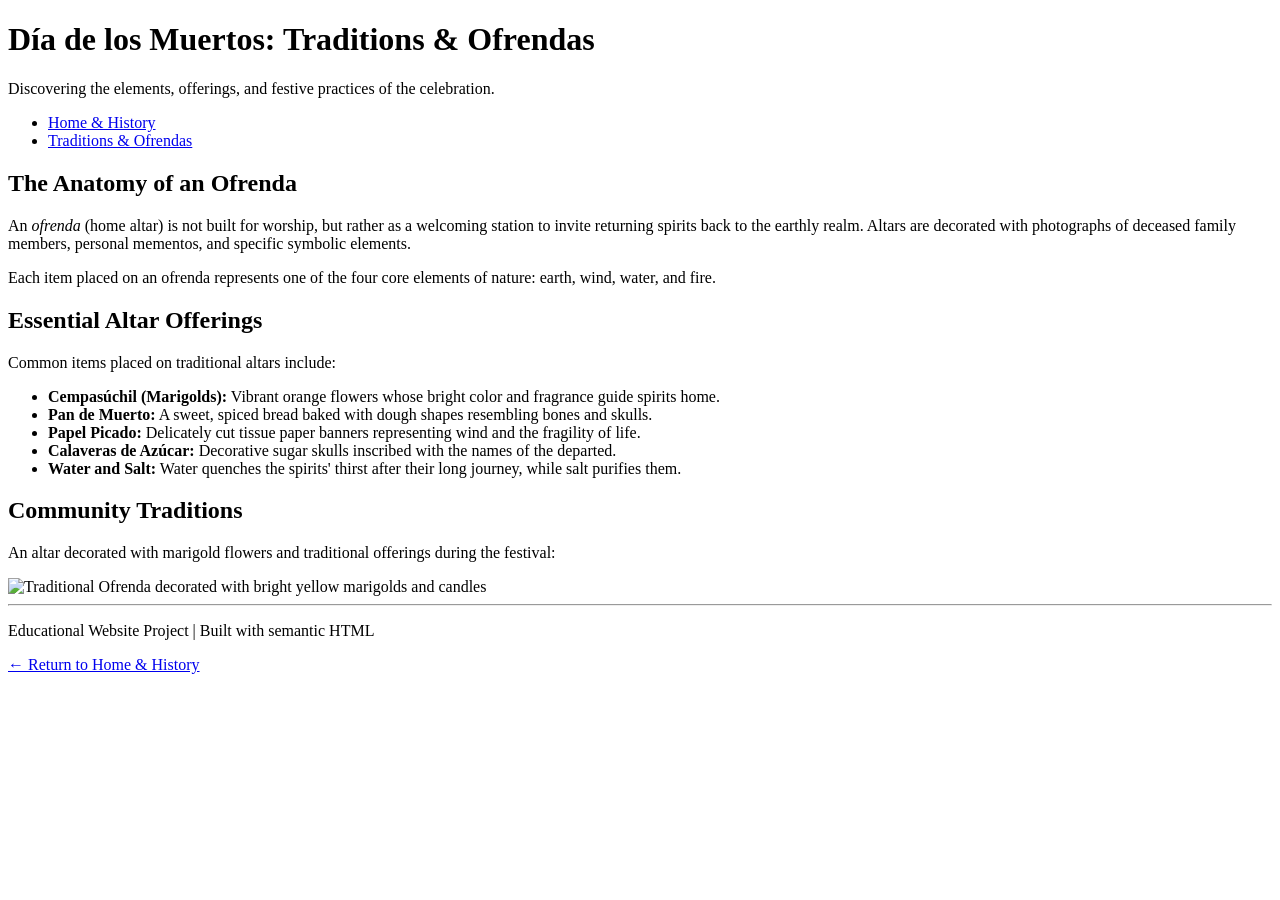
==== page2.html @ 9d85bb16 "Add index.html and page2.html with semantic structure, comments, and navigation" ====
<!DOCTYPE html>
<html lang="en">
<head>
    <meta charset="UTF-8">
    <meta name="viewport" content="width=device-width, initial-scale=1.0">
    <title>Día de los Muertos - Traditions & Ofrendas</title>
</head>
<body>

    <!-- Header containing title and navigation bar -->
    <header>
        <h1>Día de los Muertos: Traditions & Ofrendas</h1>
        <p>Discovering the elements, offerings, and festive practices of the celebration.</p>
        
        <!-- Navigation bar linking back to index.html -->
        <nav>
            <ul>
                <li><a href="index.html">Home & History</a></li>
                <li><a href="page2.html">Traditions & Ofrendas</a></li>
            </ul>
        </nav>
    </header>

    <!-- Main landmark containing unique content for page 2 -->
    <main>

        <section>
            <h2>The Anatomy of an Ofrenda</h2>
            <p>
                An <em>ofrenda</em> (home altar) is not built for worship, but rather as a welcoming station 
                to invite returning spirits back to the earthly realm. Altars are decorated with photographs of 
                deceased family members, personal mementos, and specific symbolic elements.
            </p>
            <p>
                Each item placed on an ofrenda represents one of the four core elements of nature: 
                earth, wind, water, and fire.
            </p>
        </section>

        <section>
            <h2>Essential Altar Offerings</h2>
            <p>Common items placed on traditional altars include:</p>
            
            <!-- Unordered list (<ul>) displaying bulleted items -->
            <ul>
                <li><strong>Cempasúchil (Marigolds):</strong> Vibrant orange flowers whose bright color and fragrance guide spirits home.</li>
                <li><strong>Pan de Muerto:</strong> A sweet, spiced bread baked with dough shapes resembling bones and skulls.</li>
                <li><strong>Papel Picado:</strong> Delicately cut tissue paper banners representing wind and the fragility of life.</li>
                <li><strong>Calaveras de Azúcar:</strong> Decorative sugar skulls inscribed with the names of the departed.</li>
                <li><strong>Water and Salt:</strong> Water quenches the spirits' thirst after their long journey, while salt purifies them.</li>
            </ul>
        </section>

        <section>
            <h2>Community Traditions</h2>
            <p>An altar decorated with marigold flowers and traditional offerings during the festival:</p>
            
            <!-- Image tag with relative path, alt text, and width attribute -->
            <img src="images/ofrenda.jpg" alt="Traditional Ofrenda decorated with bright yellow marigolds and candles" width="400">
        </section>

    </main>

    <!-- Footer with secondary navigation link -->
    <footer>
        <hr>
        <p>Educational Website Project | Built with semantic HTML</p>
        <!-- Internal relative link returning to the homepage -->
        <p><a href="index.html">&larr; Return to Home & History</a></p>
    </footer>

</body>
</html>
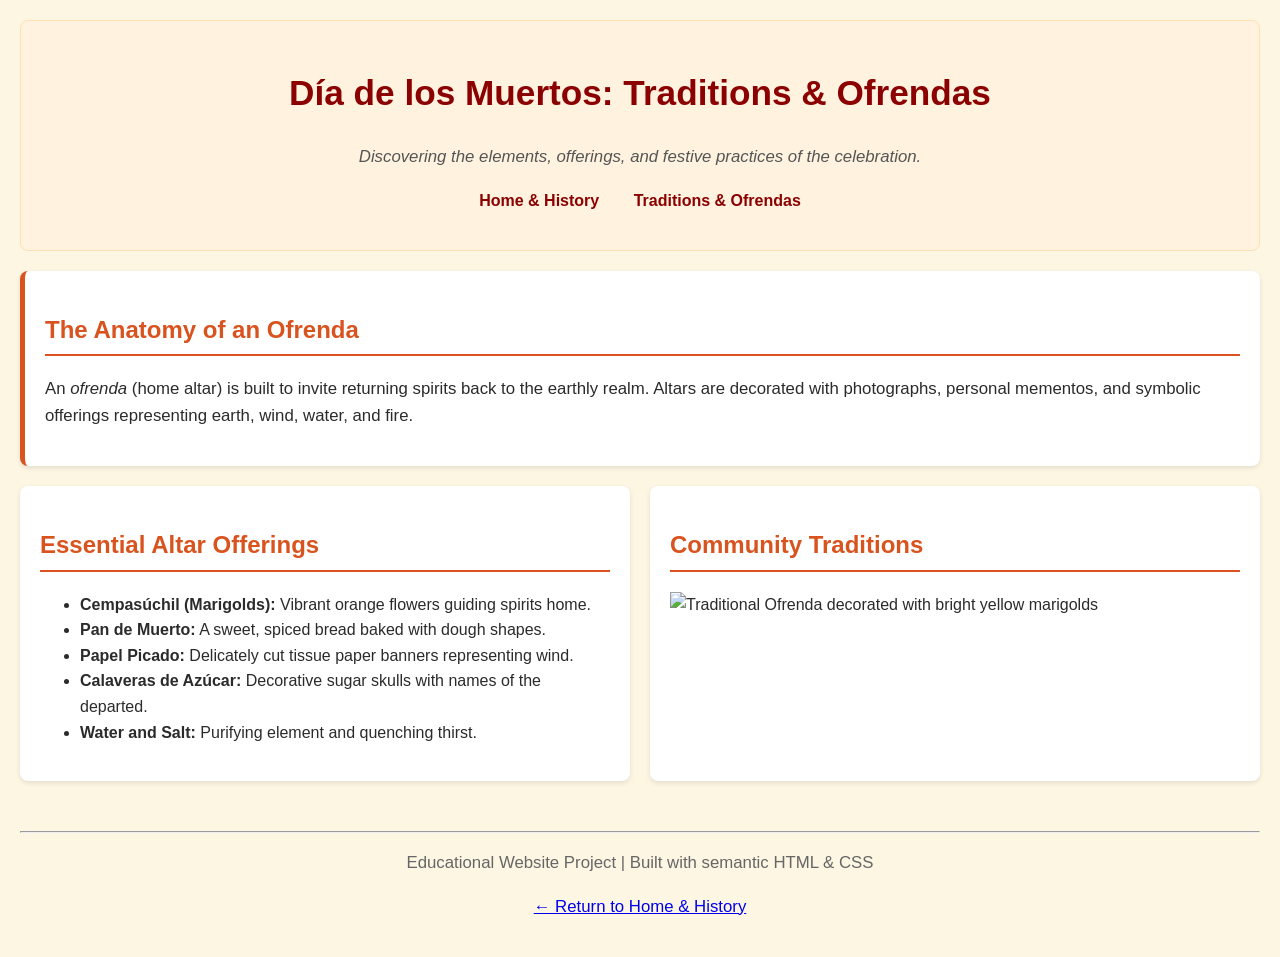
==== commit ec822d73: "Update HTML files with custom classes, IDs, and Flexbox container" ====
--- a/page2.html
+++ b/page2.html
@@ -4,15 +4,14 @@
     <meta charset="UTF-8">
     <meta name="viewport" content="width=device-width, initial-scale=1.0">
     <title>Día de los Muertos - Traditions & Ofrendas</title>
+    <link rel="stylesheet" href="./css/style.css" />
 </head>
 <body>
 
-    <!-- Header containing title and navigation bar -->
-    <header>
+    <header id="page2-header" class="site-header">
         <h1>Día de los Muertos: Traditions & Ofrendas</h1>
-        <p>Discovering the elements, offerings, and festive practices of the celebration.</p>
+        <p class="subtitle">Discovering the elements, offerings, and festive practices of the celebration.</p>
         
-        <!-- Navigation bar linking back to index.html -->
         <nav>
             <ul>
                 <li><a href="index.html">Home & History</a></li>
@@ -21,51 +20,40 @@
         </nav>
     </header>
 
-    <!-- Main landmark containing unique content for page 2 -->
     <main>
 
-        <section>
+        <section id="ofrenda-info" class="card-section">
             <h2>The Anatomy of an Ofrenda</h2>
             <p>
-                An <em>ofrenda</em> (home altar) is not built for worship, but rather as a welcoming station 
-                to invite returning spirits back to the earthly realm. Altars are decorated with photographs of 
-                deceased family members, personal mementos, and specific symbolic elements.
-            </p>
-            <p>
-                Each item placed on an ofrenda represents one of the four core elements of nature: 
-                earth, wind, water, and fire.
+                An <em>ofrenda</em> (home altar) is built to invite returning spirits back to the earthly realm. 
+                Altars are decorated with photographs, personal mementos, and symbolic offerings representing earth, wind, water, and fire.
             </p>
         </section>
 
-        <section>
-            <h2>Essential Altar Offerings</h2>
-            <p>Common items placed on traditional altars include:</p>
-            
-            <!-- Unordered list (<ul>) displaying bulleted items -->
-            <ul>
-                <li><strong>Cempasúchil (Marigolds):</strong> Vibrant orange flowers whose bright color and fragrance guide spirits home.</li>
-                <li><strong>Pan de Muerto:</strong> A sweet, spiced bread baked with dough shapes resembling bones and skulls.</li>
-                <li><strong>Papel Picado:</strong> Delicately cut tissue paper banners representing wind and the fragility of life.</li>
-                <li><strong>Calaveras de Azúcar:</strong> Decorative sugar skulls inscribed with the names of the departed.</li>
-                <li><strong>Water and Salt:</strong> Water quenches the spirits' thirst after their long journey, while salt purifies them.</li>
-            </ul>
-        </section>
+        <!-- Flexbox Container side-by-side layout for offerings & image -->
+        <div class="flex-container">
+            <section class="flex-item card-section">
+                <h2>Essential Altar Offerings</h2>
+                <ul>
+                    <li><strong>Cempasúchil (Marigolds):</strong> Vibrant orange flowers guiding spirits home.</li>
+                    <li><strong>Pan de Muerto:</strong> A sweet, spiced bread baked with dough shapes.</li>
+                    <li><strong>Papel Picado:</strong> Delicately cut tissue paper banners representing wind.</li>
+                    <li><strong>Calaveras de Azúcar:</strong> Decorative sugar skulls with names of the departed.</li>
+                    <li><strong>Water and Salt:</strong> Purifying element and quenching thirst.</li>
+                </ul>
+            </section>
 
-        <section>
-            <h2>Community Traditions</h2>
-            <p>An altar decorated with marigold flowers and traditional offerings during the festival:</p>
-            
-            <!-- Image tag with relative path, alt text, and width attribute -->
-            <img src="images/ofrenda.jpg" alt="Traditional Ofrenda decorated with bright yellow marigolds and candles" width="400">
-        </section>
+            <section class="flex-item card-section">
+                <h2>Community Traditions</h2>
+                <img src="images/ofrenda.jpg" alt="Traditional Ofrenda decorated with bright yellow marigolds" width="300">
+            </section>
+        </div>
 
     </main>
 
-    <!-- Footer with secondary navigation link -->
-    <footer>
+    <footer id="page2-footer" class="site-footer">
         <hr>
-        <p>Educational Website Project | Built with semantic HTML</p>
-        <!-- Internal relative link returning to the homepage -->
+        <p>Educational Website Project | Built with semantic HTML & CSS</p>
         <p><a href="index.html">&larr; Return to Home & History</a></p>
     </footer>
 
--- a/css/style.css
+++ b/css/style.css
@@ -0,0 +1,128 @@
+/* =========================================================
+   1. HTML TAG SELECTORS
+   ========================================================= */
+
+/* Set page background color, default typography, and margins */
+body {
+    background-color: #fdf6e3;
+    font-family: Arial, Helvetica, sans-serif;
+    color: #2b2b2b;
+    margin: 0;
+    padding: 20px;
+    line-height: 1.6;
+}
+
+/* Align and style primary headings */
+h1 {
+    color: #8b0000;
+    text-align: center;
+    font-size: 2.2rem;
+}
+
+h2 {
+    color: #d9531e;
+    border-bottom: 2px solid #d9531e;
+    padding-bottom: 5px;
+}
+
+p {
+    font-size: 1.05rem;
+}
+
+/* Style navigation links */
+nav ul {
+    list-style-type: none;
+    padding: 0;
+    text-align: center;
+}
+
+nav ul li {
+    display: inline;
+    margin: 0 15px;
+}
+
+nav ul li a {
+    color: #8b0000;
+    font-weight: bold;
+    text-decoration: none;
+}
+
+nav ul li a:hover {
+    text-decoration: underline;
+}
+
+/* =========================================================
+   2. CUSTOM CLASS SELECTORS
+   ========================================================= */
+
+/* Reusable header container styling */
+.site-header {
+    background-color: #fff3e0;
+    padding: 20px;
+    border-radius: 8px;
+    margin-bottom: 20px;
+    border: 1px solid #ffe0b2;
+}
+
+.subtitle {
+    text-align: center;
+    font-style: italic;
+    color: #555555;
+}
+
+/* Reusable card layout for sections */
+.card-section {
+    background-color: #ffffff;
+    padding: 20px;
+    margin-bottom: 20px;
+    border-radius: 8px;
+    box-shadow: 0 2px 5px rgba(0, 0, 0, 0.1);
+}
+
+/* Reusable footer styling */
+.site-footer {
+    text-align: center;
+    margin-top: 30px;
+    font-size: 0.9rem;
+    color: #666666;
+}
+
+/* =========================================================
+   3. UNIQUE ID SELECTORS
+   ========================================================= */
+
+#main-header {
+    border-top: 5px solid #8b0000;
+}
+
+#main-content {
+    max-width: 900px;
+    margin: 0 auto;
+}
+
+#ofrenda-info {
+    border-left: 5px solid #d9531e;
+}
+
+/* =========================================================
+   4. FLEXBOX LAYOUT
+   ========================================================= */
+
+/* Flex container to display content side by side with gap spacing */
+.flex-container {
+    display: flex;
+    gap: 20px;
+    margin-top: 20px;
+}
+
+/* Individual flex items scale equally */
+.flex-item {
+    flex: 1;
+}
+
+/* Responsive adjustment for small screens */
+@media (max-width: 600px) {
+    .flex-container {
+        flex-direction: column;
+    }
+}
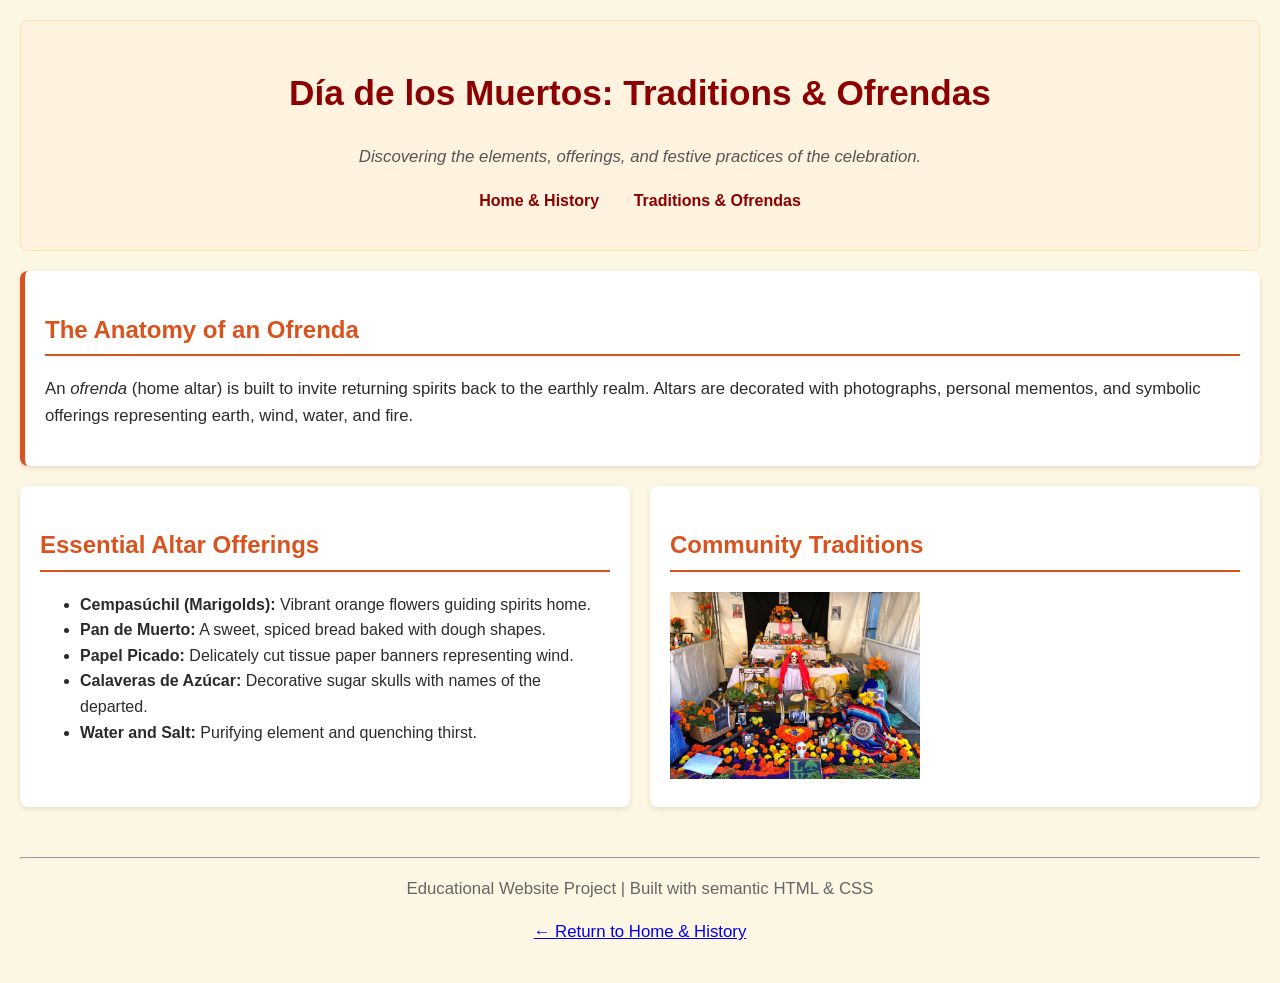
==== commit 0a3cdb4e: "Add mobile media query for screen responsiveness in style.css" ====
--- a/page2.html
+++ b/page2.html
@@ -45,7 +45,7 @@
 
             <section class="flex-item card-section">
                 <h2>Community Traditions</h2>
-                <img src="images/ofrenda.jpg" alt="Traditional Ofrenda decorated with bright yellow marigolds" width="300">
+                <img src="images/ofrenda.jpg" alt="Traditional Day of the Dead ofrenda altar with marigolds, candles, and offerings" class="skull-img">
             </section>
         </div>
 
--- a/css/style.css
+++ b/css/style.css
@@ -125,4 +125,33 @@
     .flex-container {
         flex-direction: column;
     }
+}
+/* Add to style.css */
+.skull-img {
+  width: 250px;
+  max-width: 100%; /* Keeps image responsive on mobile screens */
+  height: auto;
+}
+/* Existing styles above... */
+
+/* Mobile / Small Screen Styles */
+@media screen and (max-width: 768px) {
+  /* Stack Flexbox navigation or content columns vertically */
+  nav, 
+  .flex-container {
+    flex-direction: column;
+    align-items: center;
+  }
+
+  /* Adjust padding and font size for small displays */
+  body {
+    font-size: 16px;
+    padding: 10px;
+  }
+
+  /* Ensure images shrink smoothly on small screens */
+  img {
+    max-width: 100%;
+    height: auto;
+  }
 }
